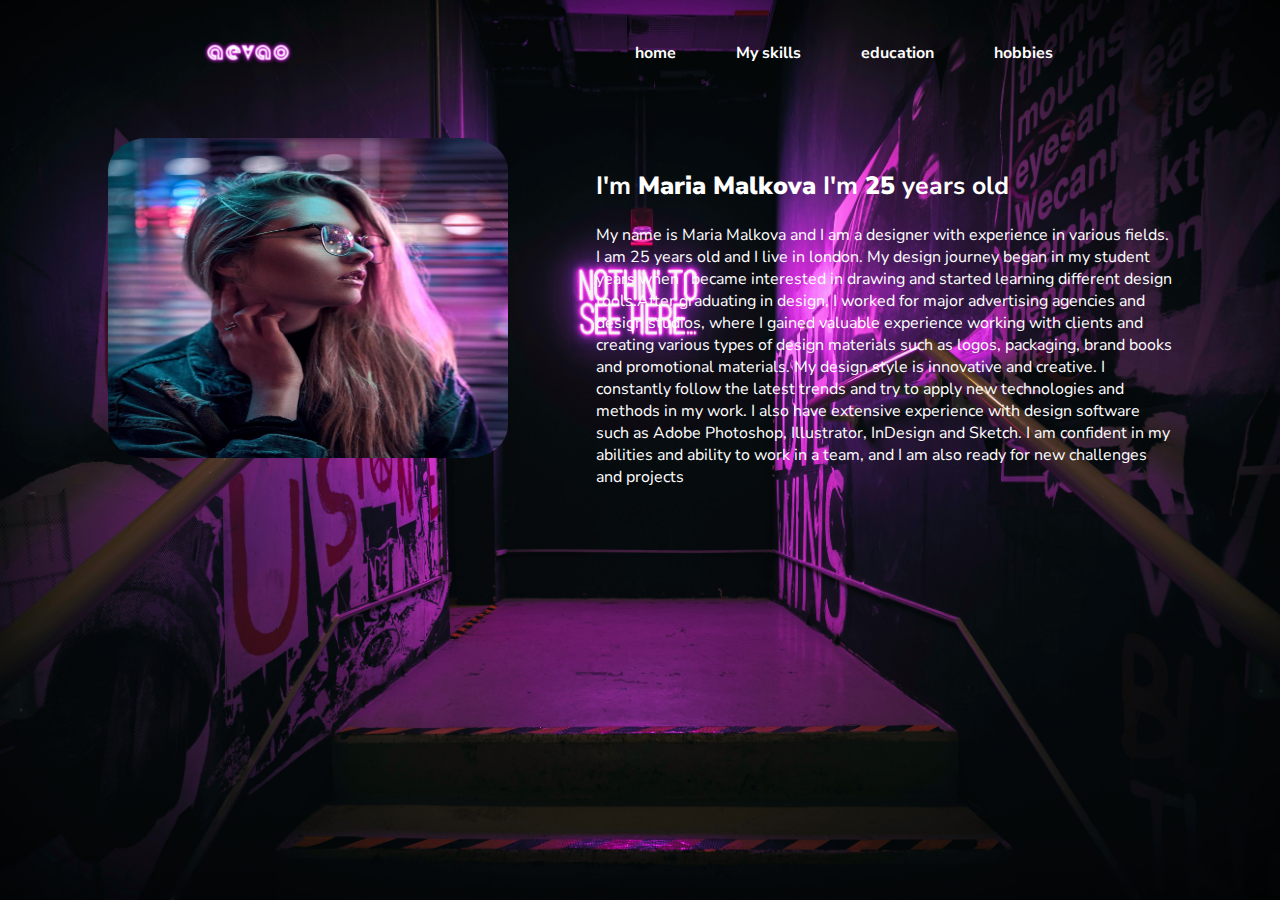
==== aboutme.html @ 00724094 "adaptive" ====
<!DOCTYPE html>
<html lang="en">
<head>
    <meta charset="UTF-8">
    <meta http-equiv="X-UA-Compatible" content="IE=edge">
    <meta name="viewport" content="width=device-width, initial-scale=1.0">
    <link rel="preconnect" href="https://fonts.googleapis.com">
    <link rel="preconnect" href="https://fonts.gstatic.com" crossorigin>
    <link href="https://fonts.googleapis.com/css2?family=Inter&family=Nunito+Sans:ital,wght@0,400;1,300&display=swap" rel="stylesheet">    
    <title>Document</title>
    <link rel="stylesheet" href="./aboutme.css">
</head>
<body>
    <div class="main">
        <div class="content">
            <div class="navbar">
                <img class="navbar__logo" src="./images/aevao.png" alt="" />
        
                <ul class="navbar__list">
                    <li class="list__item"><a href="./main.html">home</a></li>
                    <li class="list__item"><a href="./myskills.html">My skills</a></li>
                    <li class="list__item"><a href="./education.html">education</a></li>
                    <li class="list__item"><a href="./hobbies.html">hobbies</a></li>
                  </ul>
                
                
              </div>
              <!-- navbar end -->
              <!-- todo features start -->
              <div class="features">
            <img src="./images/about aftor.jpg" alt="" class="features__img">
              
              <div class="featyres__desk">
            <h2 class="features__title">I'm <b>Maria Malkova</b> I'm <b>25</b> years old</h2>
            <p class="features__info">My name is Maria Malkova and I am a designer with experience in various fields. I am 25 years old and I live in london. My design journey began in my student years when I became interested in drawing and started learning different design tools.After graduating in design, I worked for major advertising agencies and design studios, where I gained valuable experience working with clients and creating various types of design materials such as logos, packaging, brand books and promotional materials.

                My design style is innovative and creative. I constantly follow the latest trends and try to apply new technologies and methods in my work.
                
                I also have extensive experience with design software such as Adobe Photoshop, Illustrator, InDesign and Sketch. I am confident in my abilities and ability to work in a team, and I am also ready for new challenges and projects</p>
              </div>
        </div>
        <!-- todo features end -->
        </div>
    </div>
</body>
</html>
---- aboutme.css ----
body {
    padding: 0;
    margin: 0;
    font-family: 'Inter', sans-serif;
    font-family: 'Nunito Sans', sans-serif;
  }
.main {
    width: 100vw;
  
    height: 100vh;
    background-image: url("./images/kafklafj.png");
    background-size: cover;
    background-position: center;}
    .content{
        width: 90%;
        margin: auto;
        padding: 2% 0;
        
        
    }
    /* navbar start */
  .navbar {
    display: flex;
    justify-content: space-around;
    align-items: center;
    
   
  }
  
  .navbar__logo {
    width: 100px;
    height: auto;
  }
  
  .navbar__list {
    display: flex;
    list-style: none;
   
  }
  
  .list__item {
    margin: 0 20px;
    -webkit-animation: glow 1s ease-in-out infinite alternate;
    -moz-animation: glow 1s ease-in-out infinite alternate;
    animation: glow 1s ease-in-out infinite alternate;
  }
  
  .list__item a {
    text-decoration: none;
    color: #fff;
    font-weight: bold;
    font-size: 16px;
    padding: 5px 10px;
    border-radius: 5px;
    transition: all 0.3s ease-in-out;
  }
  
  .list__item a:hover {
    background-color: #ff00ff ;
    color: #fff;
    
  }
  .features{
    margin-top: 1%;
    display: flex;
    justify-content: space-around;
    align-items: center;
  }
  .features__img{
    width: 25em;
    height: 20em;
    border-radius: 10%;
  }
  .featyres__desk{
    width: 50%;
    padding-top: 5%;
    -webkit-animation: glow 1s ease-in-out infinite alternate;
    -moz-animation: glow 1s ease-in-out infinite alternate;
  }
    .features__title{
        font-size: 25px;
        color: #ffffff;
        
    }
    
    .features__info{
        color: #fff;
        font-size: 16px;
    }
    @-webkit-keyframes glow {
        from {
          text-shadow: 0 0 10px #fff, 0 0 20px #fff, 0 0 30px #e60073, 0 0 40px #e60073, 0 0 50px #e60073, 0 0 60px #e60073, 0 0 70px #e60073;
        }
        to {
          text-shadow: 0 0 20px #fff, 0 0 30px #ff4da6, 0 0 40px #ff4da6, 0 0 50px #ff4da6, 0 0 60px #ff4da6, 0 0 70px #ff4da6, 0 0 80px #ff4da6;
        }
    }
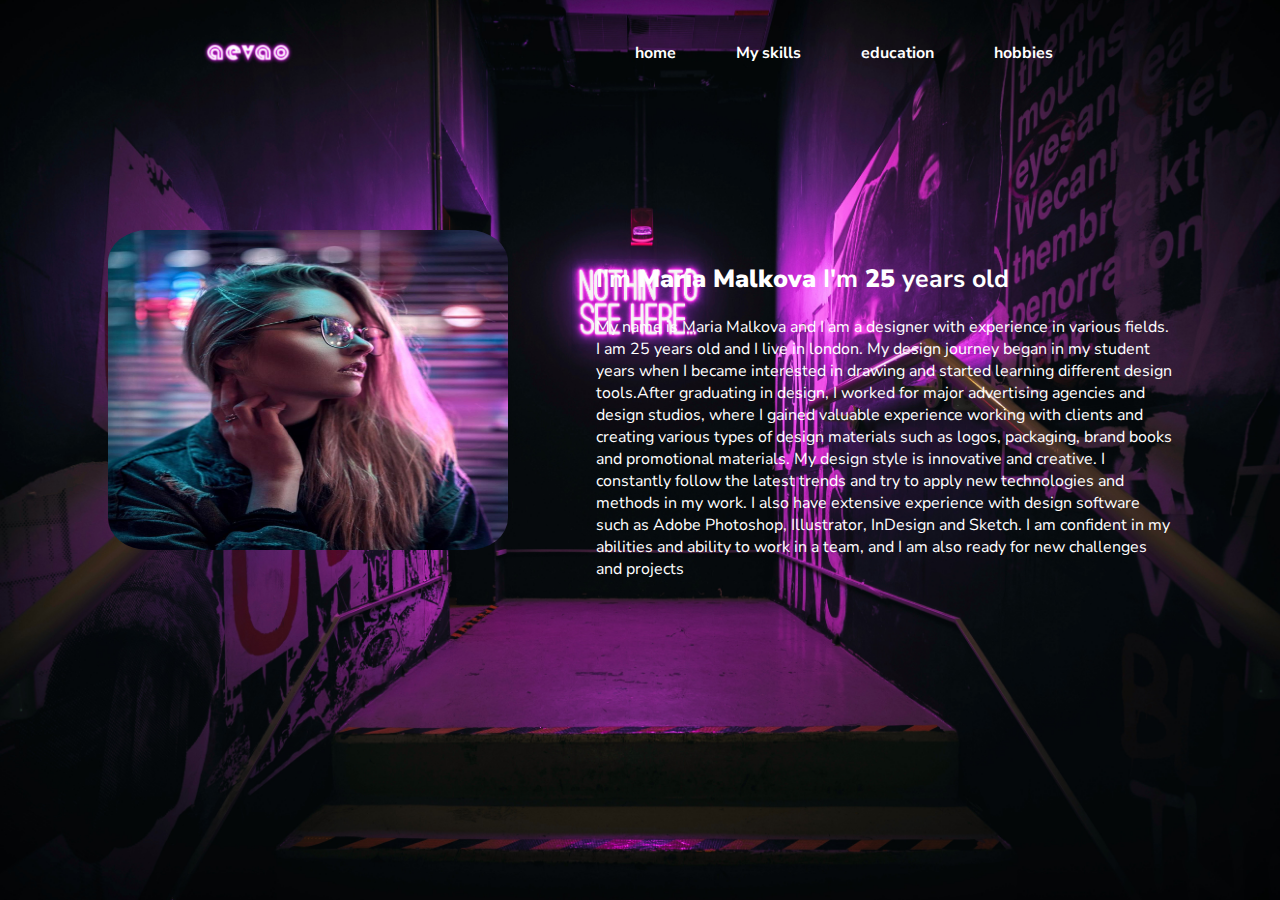
==== commit afef4e60: "end" ====
--- a/aboutme.html
+++ b/aboutme.html
@@ -37,8 +37,14 @@
                 My design style is innovative and creative. I constantly follow the latest trends and try to apply new technologies and methods in my work.
                 
                 I also have extensive experience with design software such as Adobe Photoshop, Illustrator, InDesign and Sketch. I am confident in my abilities and ability to work in a team, and I am also ready for new challenges and projects</p>
+                
+                    <p class="adaptive__info">My name is Maria Malkova and I am a designer with experience in various fields. I am 25 years old and I live in london. My design journey began in my student years when I became interested in drawing and started learning different design tools.After graduating in design, I worked for major advertising agencies and design studios, where I gained valuable experience working with clients and creating various types of design materials such as logos, packaging, brand books and promotional materials</p>
+                
               </div>
-        </div>
+              
+
+        </div> 
+        
         <!-- todo features end -->
         </div>
     </div>
--- a/aboutme.css
+++ b/aboutme.css
@@ -61,7 +61,7 @@
     
   }
   .features{
-    margin-top: 1%;
+    margin-top: 9%;
     display: flex;
     justify-content: space-around;
     align-items: center;
@@ -87,6 +87,10 @@
         color: #fff;
         font-size: 16px;
     }
+    .adaptive__info{
+      display: none;
+    }
+
     @-webkit-keyframes glow {
         from {
           text-shadow: 0 0 10px #fff, 0 0 20px #fff, 0 0 30px #e60073, 0 0 40px #e60073, 0 0 50px #e60073, 0 0 60px #e60073, 0 0 70px #e60073;
@@ -94,4 +98,39 @@
         to {
           text-shadow: 0 0 20px #fff, 0 0 30px #ff4da6, 0 0 40px #ff4da6, 0 0 50px #ff4da6, 0 0 60px #ff4da6, 0 0 70px #ff4da6, 0 0 80px #ff4da6;
         }
-    }+    }
+
+    /* todo adaptive */
+    @media all and (max-width: 1000px) { 
+      .features {
+        margin-top: 0%;
+        display: flex;
+        justify-content: space-around;
+        align-items: center;
+      }
+    .features__img {
+      width: 16em;
+      height: 15em;
+      border-radius: 10%;
+  }
+  .features__info{
+    display: none;
+  }
+  .adaptive__info{
+    display: block;
+    color: white;
+  }
+}
+    @media all and (max-width: 768px) { 
+      .features {
+        margin-top: 0%;
+        display: flex;
+        justify-content: space-around;
+        align-items: center;
+      }
+    .features__img {
+      width: 16em;
+      height: 15em;
+      border-radius: 10%;
+  }
+}